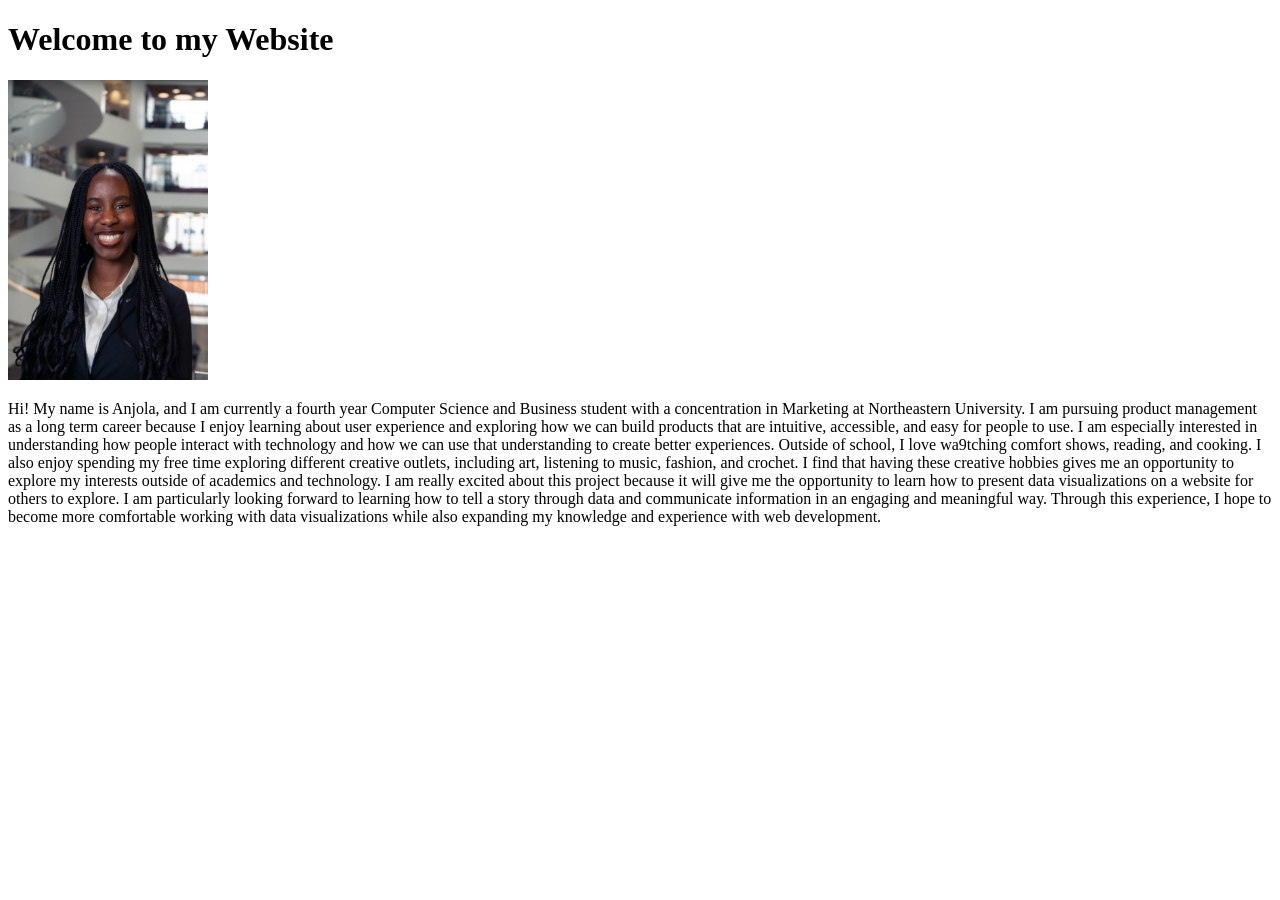
==== index.html @ db7de8c0 "home page edits" ====
<!DOCTYPE html>
<html lang="en">
<head>
  <meta charset="UTF-8">
  <title> Anjola's Personal Website
  </title>
</head>
<h1>Welcome to my Website</h1>
<body>
    <img src ="Screenshot 2026-09-17 at 10.36.23 AM.png" width="200" height="300"> </img>
  <p>Hi! My name is Anjola, and I am currently a fourth year Computer Science and Business student with a concentration in Marketing at Northeastern University. I am pursuing product management as a long term career because I enjoy learning about user experience and exploring how we can build products that are intuitive, accessible, and easy for people to use. I am especially interested in understanding how people interact with technology and how we can use that understanding to create better experiences.
Outside of school, I love wa9tching comfort shows, reading, and cooking. I also enjoy spending my free time exploring different creative outlets, including art, listening to music, fashion, and crochet. I find that having these creative hobbies gives me an opportunity to explore my interests outside of academics and technology.
I am really excited about this project because it will give me the opportunity to learn how to present data visualizations on a website for others to explore. I am particularly looking forward to learning how to tell a story through data and communicate information in an engaging and meaningful way. Through this experience, I hope to become more comfortable working with data visualizations while also expanding my knowledge and experience with web development.</p>
</body>
</html>
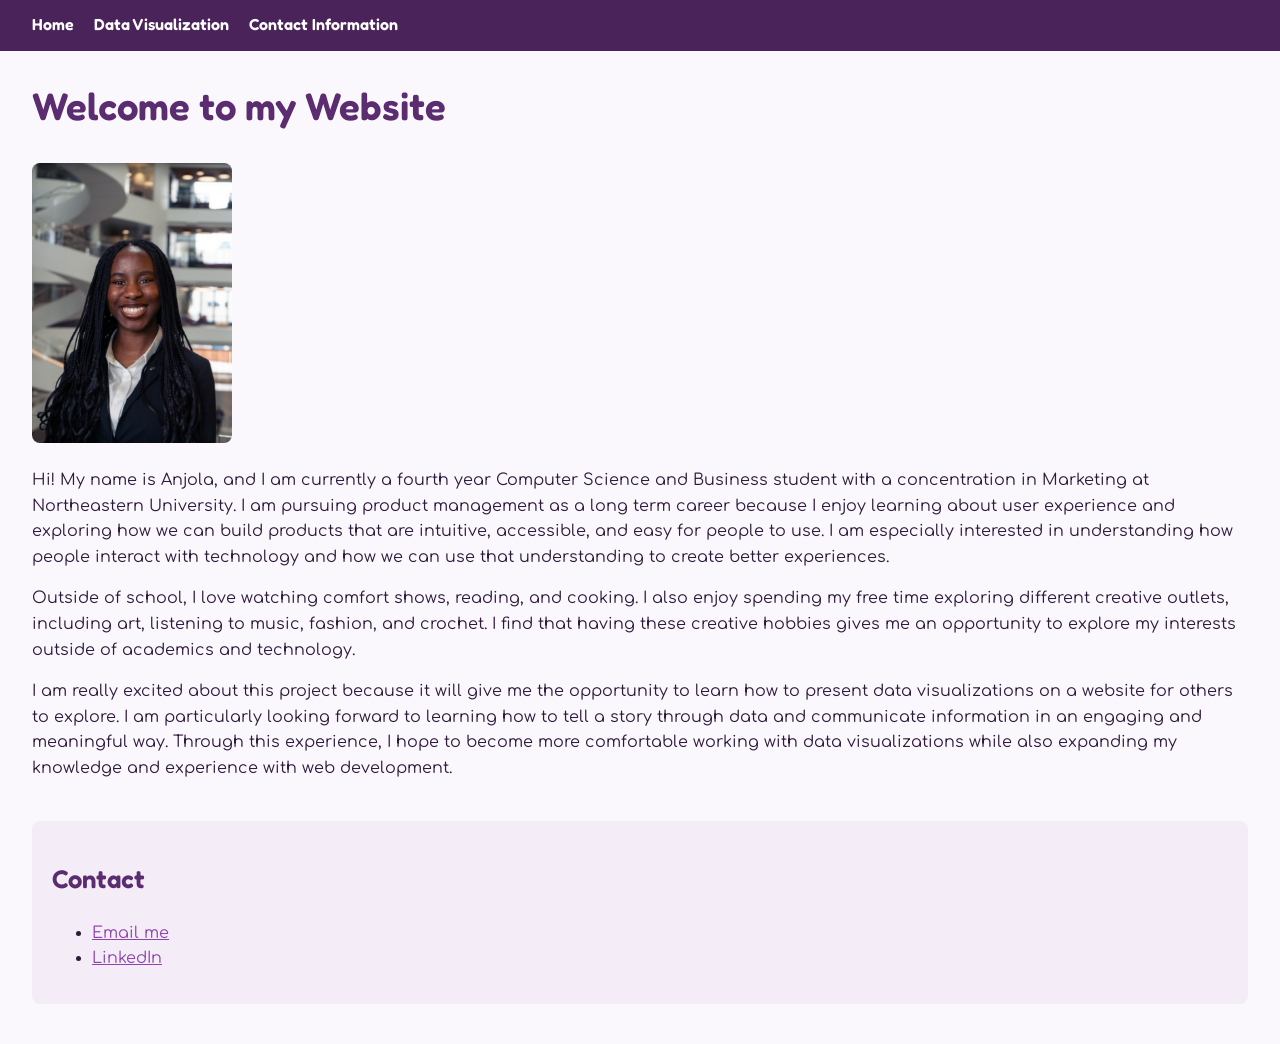
==== commit 955f8572: "Final changes for submission" ====
--- a/index.html
+++ b/index.html
@@ -1,17 +1,36 @@
-
-
 <!DOCTYPE html>
 <html lang="en">
 <head>
   <meta charset="UTF-8">
-  <title> Anjola's Personal Website
-  </title>
+  <meta name="viewport" content="width=device-width, initial-scale=1.0">
+  <title>Anjola's Personal Website</title>
+  <link href="https://fonts.googleapis.com/css2?family=Comfortaa:wght@400;700&family=Fredoka:wght@600&display=swap" rel="stylesheet">
+  <link rel="stylesheet" href="style.css">
 </head>
-<h1>Welcome to my Website</h1>
 <body>
-    <img src ="Screenshot 2026-09-17 at 10.36.23 AM.png" width="200" height="300"> </img>
-  <p>Hi! My name is Anjola, and I am currently a fourth year Computer Science and Business student with a concentration in Marketing at Northeastern University. I am pursuing product management as a long term career because I enjoy learning about user experience and exploring how we can build products that are intuitive, accessible, and easy for people to use. I am especially interested in understanding how people interact with technology and how we can use that understanding to create better experiences.
-Outside of school, I love wa9tching comfort shows, reading, and cooking. I also enjoy spending my free time exploring different creative outlets, including art, listening to music, fashion, and crochet. I find that having these creative hobbies gives me an opportunity to explore my interests outside of academics and technology.
-I am really excited about this project because it will give me the opportunity to learn how to present data visualizations on a website for others to explore. I am particularly looking forward to learning how to tell a story through data and communicate information in an engaging and meaningful way. Through this experience, I hope to become more comfortable working with data visualizations while also expanding my knowledge and experience with web development.</p>
+  <nav class="navbar">
+    <ul>
+      <li><a href="index.html">Home</a></li>
+      <li><a href="DataVisualizationPage.html">Data Visualization</a></li>
+      <li><a href="#contact">Contact Information</a></li>
+    </ul>
+  </nav>
+
+  <h1>Welcome to my Website</h1>
+
+  <img src="profile.png" alt="Photo of Anjola" width="200" height="300">
+
+  <p>Hi! My name is Anjola, and I am currently a fourth year Computer Science and Business student with a concentration in Marketing at Northeastern University. I am pursuing product management as a long term career because I enjoy learning about user experience and exploring how we can build products that are intuitive, accessible, and easy for people to use. I am especially interested in understanding how people interact with technology and how we can use that understanding to create better experiences.</p>
+
+  <p>Outside of school, I love watching comfort shows, reading, and cooking. I also enjoy spending my free time exploring different creative outlets, including art, listening to music, fashion, and crochet. I find that having these creative hobbies gives me an opportunity to explore my interests outside of academics and technology.</p>
+
+  <p>I am really excited about this project because it will give me the opportunity to learn how to present data visualizations on a website for others to explore. I am particularly looking forward to learning how to tell a story through data and communicate information in an engaging and meaningful way. Through this experience, I hope to become more comfortable working with data visualizations while also expanding my knowledge and experience with web development.</p>
+  <section id="contact">
+    <h2>Contact</h2>
+    <ul>
+      <li><a href="mailto:babalola.a@northeastern.edu">Email me</a></li>
+      <li><a href="https://www.linkedin.com/in/anjola-babalola/" target="_blank">LinkedIn</a></li>
+    </ul>
+  </section>
 </body>
-</html>+</html>
--- a/style.css
+++ b/style.css
@@ -0,0 +1,90 @@
+/* Shared styles for every page on the site */
+
+body {
+  font-family: 'Comfortaa', Arial, sans-serif;
+  line-height: 1.6;
+  color: #2e1a3a;
+  background-color: #fbf8fd;
+  margin: 0;
+  padding: 0 32px 40px;
+}
+
+.navbar {
+  background-color: #4a235a;
+  margin: 0 -32px 24px;
+  padding: 12px 32px;
+}
+
+.navbar ul {
+  list-style: none;
+  margin: 0;
+  padding: 0;
+  display: flex;
+  flex-wrap: wrap;
+  gap: 20px;
+}
+
+.navbar a {
+  color: white;
+  text-decoration: none;
+  font-weight: bold;
+}
+
+.navbar a:hover {
+  text-decoration: underline;
+}
+
+h1 {
+  font-size: 2.4em;
+  color: #5b2c6f;
+}
+
+h2 {
+  font-size: 1.6em;
+  color: #5b2c6f;
+}
+
+h3 {
+  font-size: 1.2em;
+  color: #7d3c98;
+  margin-top: 32px;
+}
+
+img {
+  max-width: 100%;
+  height: auto;
+  border-radius: 8px;
+}
+
+a {
+  color: #8e44ad;
+}
+
+#contact {
+  margin-top: 40px;
+  padding: 16px 20px;
+  background-color: #f4ecf7;
+  border-radius: 8px;
+}
+
+#chart svg {
+  width: 100%;
+  max-width: 900px;
+  height: auto;
+}
+
+#chart rect:hover {
+  fill: #c39bd3;
+}
+
+.source {
+  font-size: 0.9em;
+  color: #6c5a78;
+  border-left: 4px solid #8e44ad;
+  padding-left: 12px;
+}
+
+h1, h2, h3, .navbar a {
+  font-family: 'Fredoka', sans-serif;
+  font-weight: 600;
+}
